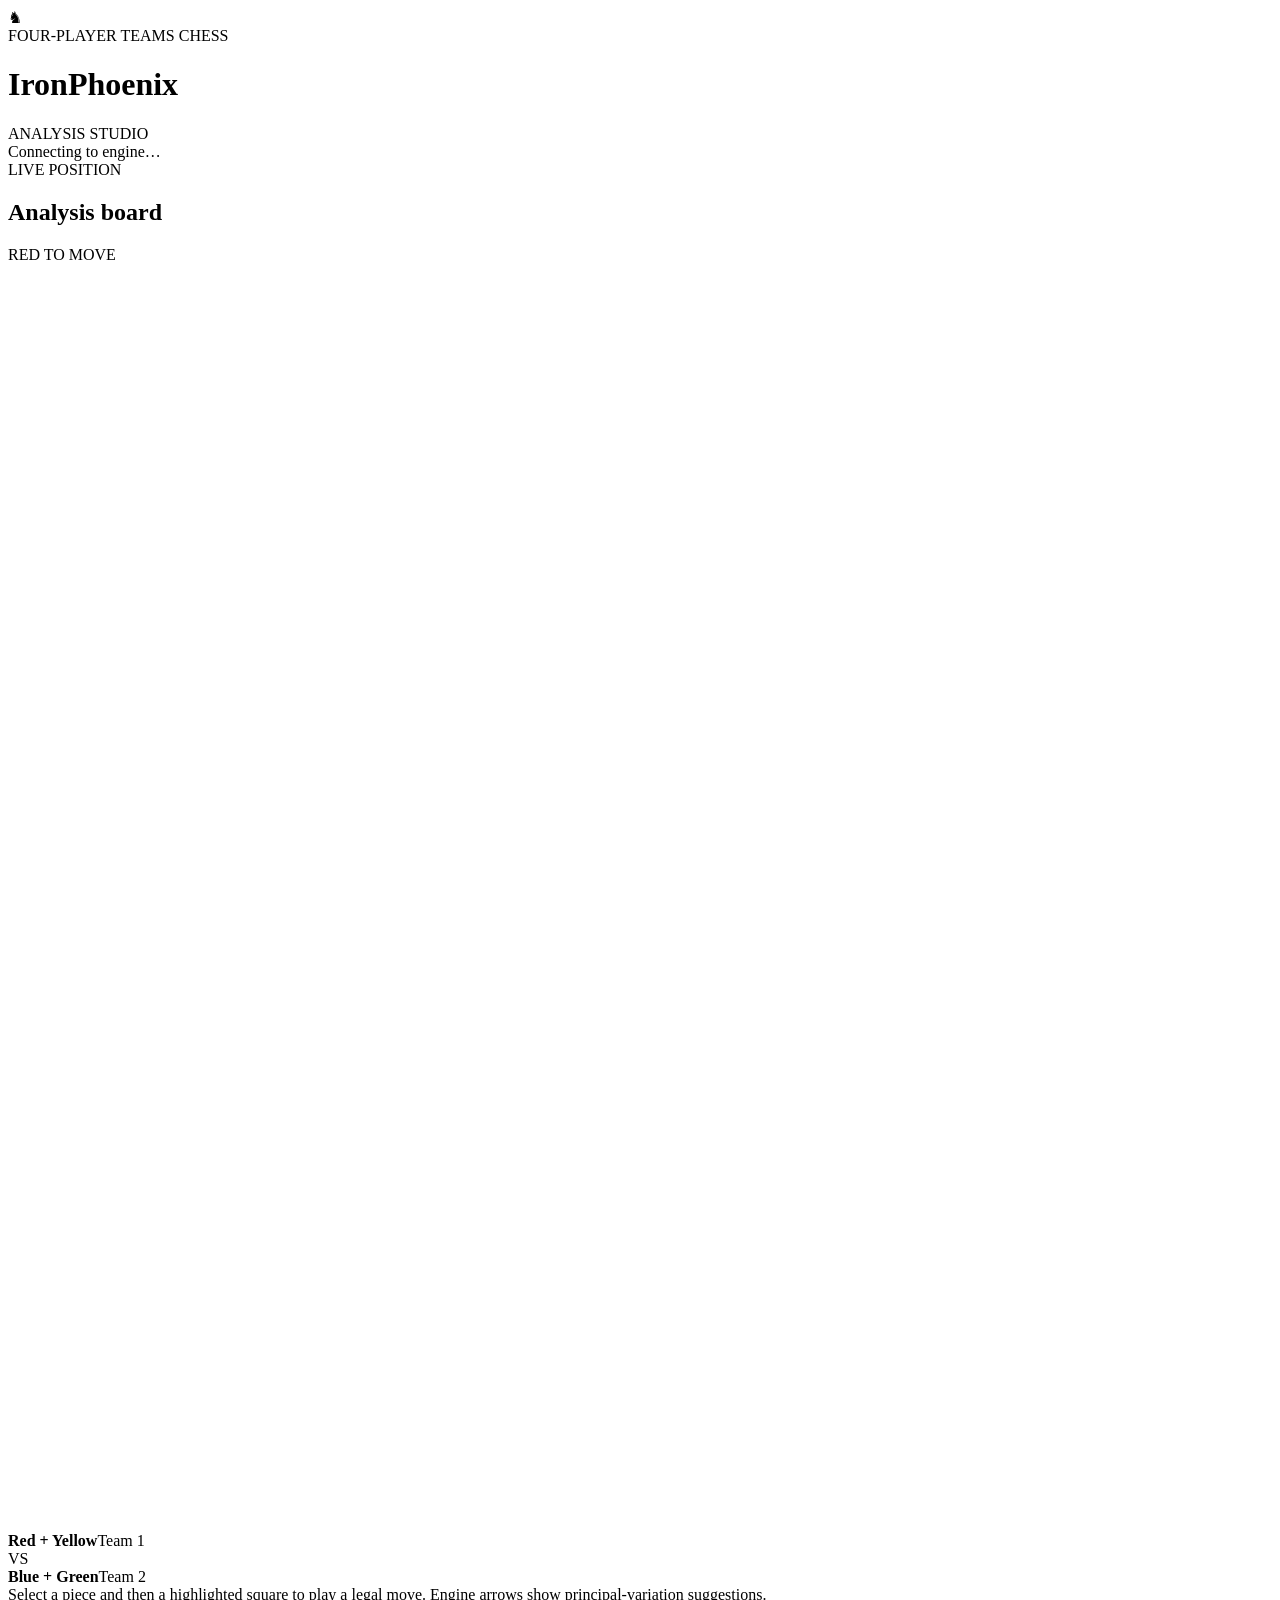
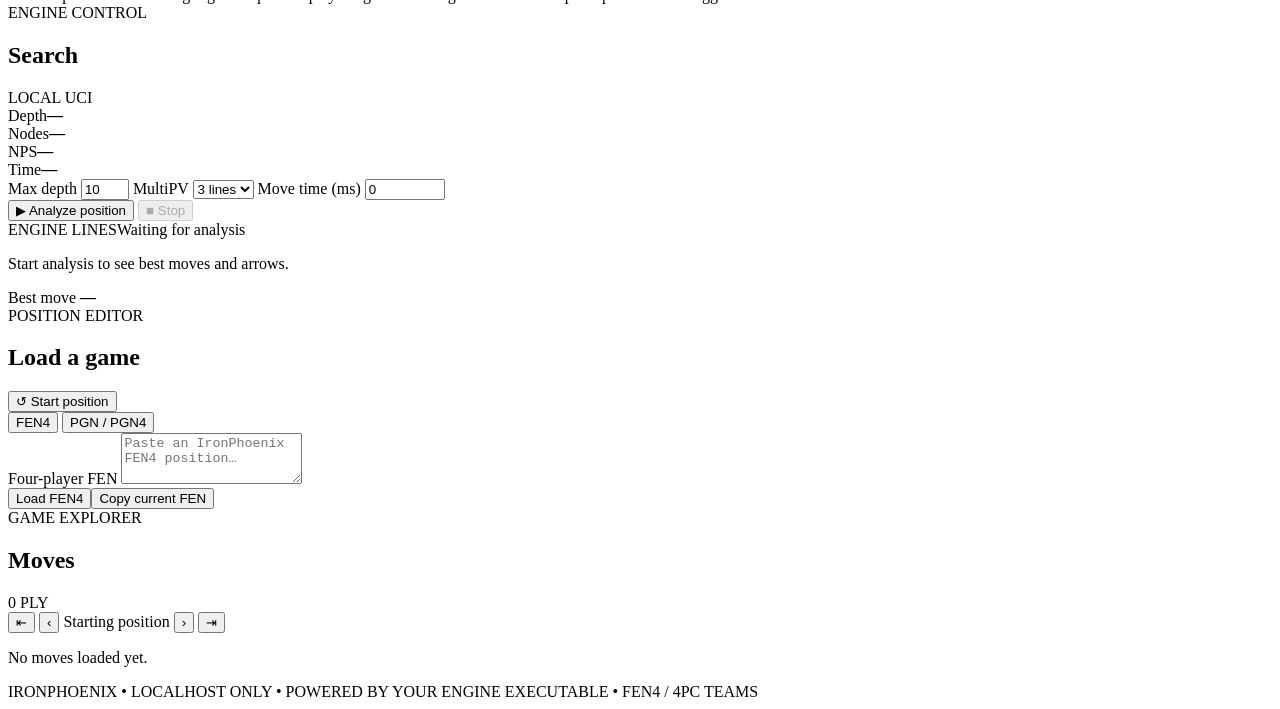
==== web/index.html @ ccb88f94 "Design four-player board and analysis studio web UI" ====
<!doctype html>
<html lang="en">
<head>
  <meta charset="utf-8">
  <meta name="viewport" content="width=device-width, initial-scale=1">
  <meta name="theme-color" content="#101522">
  <title>IronPhoenix · Analysis Studio</title>
  <link rel="stylesheet" href="/style.css">
  <script src="/app.js" defer></script>
</head>
<body>
  <div class="ambient ambient-one"></div><div class="ambient ambient-two"></div>
  <div class="shell">
    <header class="masthead">
      <div class="brand">
        <span class="brand-mark" aria-hidden="true">♞</span>
        <div><div class="eyebrow">FOUR-PLAYER TEAMS CHESS</div><h1>Iron<span>Phoenix</span></h1></div>
        <span class="brand-tag">ANALYSIS STUDIO</span>
      </div>
      <div class="connection"><span id="statusDot" class="status-dot"></span><span id="statusText">Connecting to engine…</span></div>
    </header>

    <div id="errorBanner" class="error-banner" role="alert" hidden></div>
    <main class="workspace">
      <section class="card board-panel" aria-label="Four-player chessboard">
        <div class="board-heading">
          <div><div class="eyebrow">LIVE POSITION</div><h2>Analysis board</h2></div>
          <div class="turn-pill" id="turnBadge"><span class="turn-light"></span><span id="turnText">RED TO MOVE</span></div>
        </div>
        <div class="board-surround">
          <div class="board-frame">
            <div id="board" class="board" role="grid" aria-label="IronPhoenix four-player chess board"></div>
            <svg id="arrows" viewBox="0 0 1400 1400" preserveAspectRatio="none" aria-hidden="true"></svg>
          </div>
        </div>
        <div class="teams">
          <div class="team"><span class="team-dot red"></span><span class="team-dot yellow"></span><strong>Red + Yellow</strong><span>Team 1</span></div>
          <div class="versus">VS</div>
          <div class="team"><span class="team-dot blue"></span><span class="team-dot green"></span><strong>Blue + Green</strong><span>Team 2</span></div>
        </div>
        <div class="board-help">Select a piece and then a highlighted square to play a legal move. Engine arrows show principal-variation suggestions.</div>
      </section>

      <div class="side-panels">
        <section class="card control-panel">
          <div class="section-top"><div><div class="eyebrow">ENGINE CONTROL</div><h2>Search</h2></div><span class="chip">LOCAL UCI</span></div>
          <div class="stats">
            <div class="stat"><span>Depth</span><strong id="depthStat">—</strong></div>
            <div class="stat"><span>Nodes</span><strong id="nodesStat">—</strong></div>
            <div class="stat"><span>NPS</span><strong id="npsStat">—</strong></div>
            <div class="stat"><span>Time</span><strong id="timeStat">—</strong></div>
          </div>
          <div class="inputs-row">
            <label>Max depth <input id="depthInput" type="number" min="1" max="64" value="10"></label>
            <label>MultiPV <select id="multiInput"><option value="1">1 line</option><option value="2">2 lines</option><option value="3" selected>3 lines</option><option value="4">4 lines</option></select></label>
            <label>Move time (ms) <input id="timeInput" type="number" min="0" max="120000" value="0" title="0 uses depth limit"></label>
          </div>
          <div class="button-row">
            <button id="analyzeBtn" class="button primary">▶ Analyze position</button>
            <button id="stopBtn" class="button secondary" disabled>■ Stop</button>
          </div>
          <div class="pv-title"><span>ENGINE LINES</span><span id="scoreHint">Waiting for analysis</span></div>
          <div id="pvLines" class="pv-lines" aria-live="polite"><p class="empty">Start analysis to see best moves and arrows.</p></div>
          <div class="bestmove">Best move <strong id="bestmove">—</strong></div>
        </section>

        <section class="card import-panel">
          <div class="section-top"><div><div class="eyebrow">POSITION EDITOR</div><h2>Load a game</h2></div><button id="resetBtn" class="small-button">↺ Start position</button></div>
          <div class="tabbar" role="tablist" aria-label="Import format">
            <button id="fenTab" class="tab active" role="tab" aria-selected="true">FEN4</button>
            <button id="pgnTab" class="tab" role="tab" aria-selected="false">PGN / PGN4</button>
          </div>
          <div id="fenPane">
            <label class="field-label" for="fenInput">Four-player FEN</label>
            <textarea id="fenInput" rows="3" spellcheck="false" placeholder="Paste an IronPhoenix FEN4 position…"></textarea>
            <div class="button-row"><button id="loadFenBtn" class="button secondary">Load FEN4</button><button id="copyFenBtn" class="button outline">Copy current FEN</button></div>
          </div>
          <div id="pgnPane" hidden>
            <label class="field-label" for="pgnInput">Coordinate-move PGN or PGN4</label>
            <textarea id="pgnInput" rows="5" spellcheck="false" placeholder='[FEN4 "R-..."]&#10;1. d2d4 ...'></textarea>
            <div class="button-row"><button id="loadPgnBtn" class="button secondary">Load PGN</button><label class="button outline file-button">Choose .pgn file<input id="pgnFile" type="file" accept=".pgn,.pgn4,.txt" hidden></label></div>
            <p class="format-note">Supports four-player coordinate moves (e.g. d2d4, d7a7), optional FEN4 tags, comments, and move numbers. Standard SAN such as Nf3 is not supported by IronPhoenix's move parser.</p>
          </div>
        </section>

        <section class="card moves-panel">
          <div class="section-top"><div><div class="eyebrow">GAME EXPLORER</div><h2>Moves</h2></div><span id="moveCount" class="chip">0 PLY</span></div>
          <div class="navigation">
            <button id="firstBtn" aria-label="First position">⇤</button>
            <button id="prevBtn" aria-label="Previous move">‹</button>
            <span id="moveCursor">Starting position</span>
            <button id="nextBtn" aria-label="Next move">›</button>
            <button id="lastBtn" aria-label="Last position">⇥</button>
          </div>
          <div id="moveList" class="move-list"><p class="empty">No moves loaded yet.</p></div>
        </section>
      </div>
    </main>
    <footer>IRONPHOENIX • LOCALHOST ONLY • POWERED BY YOUR ENGINE EXECUTABLE • FEN4 / 4PC TEAMS</footer>
  </div>
  <div id="toast" class="toast" role="status" aria-live="polite"></div>
</body>
</html>
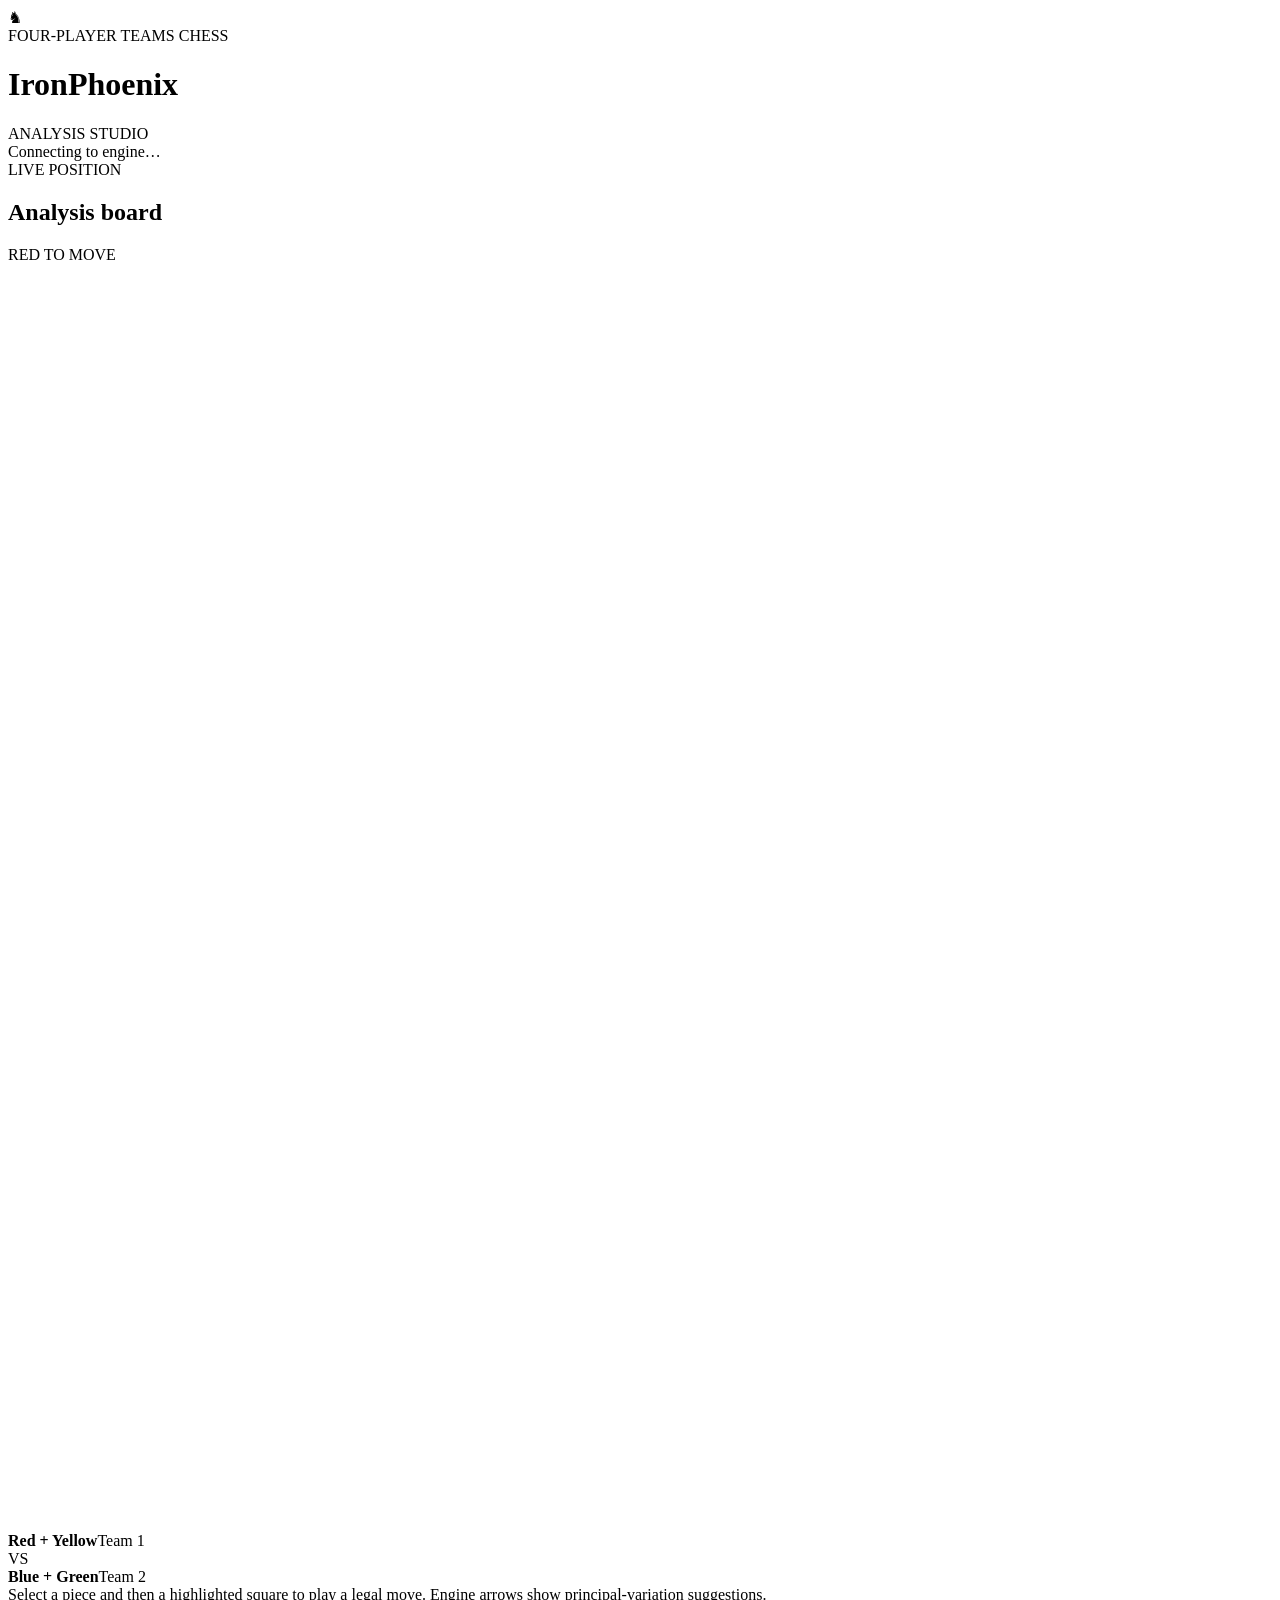
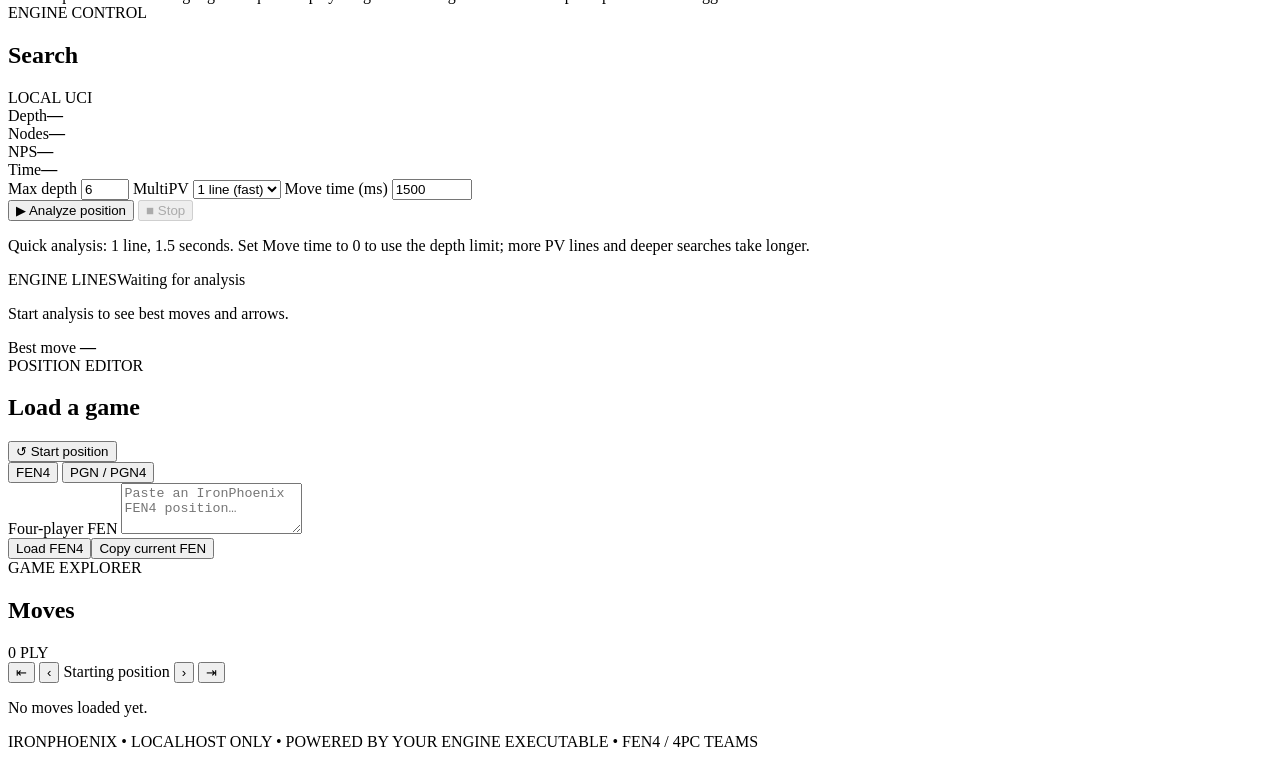
==== commit 75fa4921: "Speed up localhost GUI with fast analysis defaults and incremental board rendering" ====
--- a/web/index.html
+++ b/web/index.html
@@ -51,14 +51,15 @@
             <div class="stat"><span>Time</span><strong id="timeStat">—</strong></div>
           </div>
           <div class="inputs-row">
-            <label>Max depth <input id="depthInput" type="number" min="1" max="64" value="10"></label>
-            <label>MultiPV <select id="multiInput"><option value="1">1 line</option><option value="2">2 lines</option><option value="3" selected>3 lines</option><option value="4">4 lines</option></select></label>
-            <label>Move time (ms) <input id="timeInput" type="number" min="0" max="120000" value="0" title="0 uses depth limit"></label>
+            <label>Max depth <input id="depthInput" type="number" min="1" max="64" value="6"></label>
+            <label>MultiPV <select id="multiInput"><option value="1" selected>1 line (fast)</option><option value="2">2 lines</option><option value="3">3 lines</option><option value="4">4 lines</option></select></label>
+            <label>Move time (ms) <input id="timeInput" type="number" min="0" max="120000" value="1500" title="Default is 1.5 seconds; set 0 to search until max depth."></label>
           </div>
           <div class="button-row">
             <button id="analyzeBtn" class="button primary">▶ Analyze position</button>
             <button id="stopBtn" class="button secondary" disabled>■ Stop</button>
           </div>
+          <p class="format-note">Quick analysis: 1 line, 1.5 seconds. Set Move time to 0 to use the depth limit; more PV lines and deeper searches take longer.</p>
           <div class="pv-title"><span>ENGINE LINES</span><span id="scoreHint">Waiting for analysis</span></div>
           <div id="pvLines" class="pv-lines" aria-live="polite"><p class="empty">Start analysis to see best moves and arrows.</p></div>
           <div class="bestmove">Best move <strong id="bestmove">—</strong></div>
@@ -76,10 +77,10 @@
             <div class="button-row"><button id="loadFenBtn" class="button secondary">Load FEN4</button><button id="copyFenBtn" class="button outline">Copy current FEN</button></div>
           </div>
           <div id="pgnPane" hidden>
-            <label class="field-label" for="pgnInput">Coordinate-move PGN or PGN4</label>
+            <label class="field-label" for="pgnInput">Four-player PGN / PGN4</label>
             <textarea id="pgnInput" rows="5" spellcheck="false" placeholder='[FEN4 "R-..."]&#10;1. d2d4 ...'></textarea>
             <div class="button-row"><button id="loadPgnBtn" class="button secondary">Load PGN</button><label class="button outline file-button">Choose .pgn file<input id="pgnFile" type="file" accept=".pgn,.pgn4,.txt" hidden></label></div>
-            <p class="format-note">Supports four-player coordinate moves (e.g. d2d4, d7a7), optional FEN4 tags, comments, and move numbers. Standard SAN such as Nf3 is not supported by IronPhoenix's move parser.</p>
+            <p class="format-note">Supports four-player long algebraic moves (e.g. d2-d4, Qn8xQi4), StartFen4 tags, comments and move numbers. Ordinary two-player SAN like Nf3 is not supported.</p>
           </div>
         </section>
 
